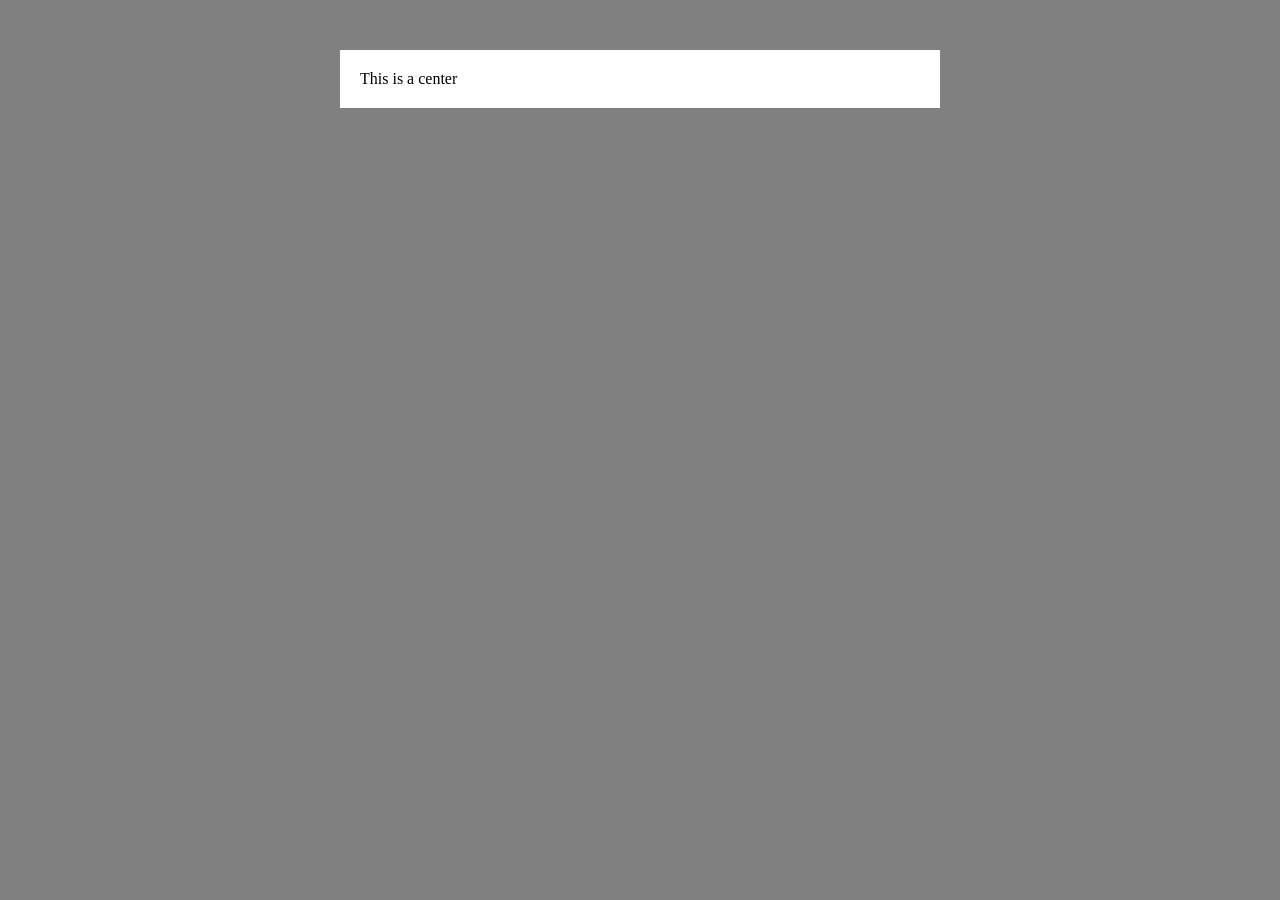
==== Html css projects/job application website/index.html @ 4f849e11 "Add files via upload" ====
<Html>
    <head>
        <title>Job Application Website</title>
        <link rel="stylesheet" href="style.css">
    </head>
    <body>
        <div class="container"></div>
        <div class="apply-box">This is a center </div>
    </body>
</Html>
---- Html css projects/job application website/style.css ----
*{
    margin: 0;
    padding:0;
    box-sizing: border-box;
}
.container{
    max-width : 900px;
    margin: 0 auto;

}
.apply-box{
    max-width: 600px;
    padding: 20px;
    background-color: white;
    margin: 0 auto;
    margin-top: 50px;
    box-shadow: 4px 3px 5px rgba()
}
body{ 
    background-color: grey;
}
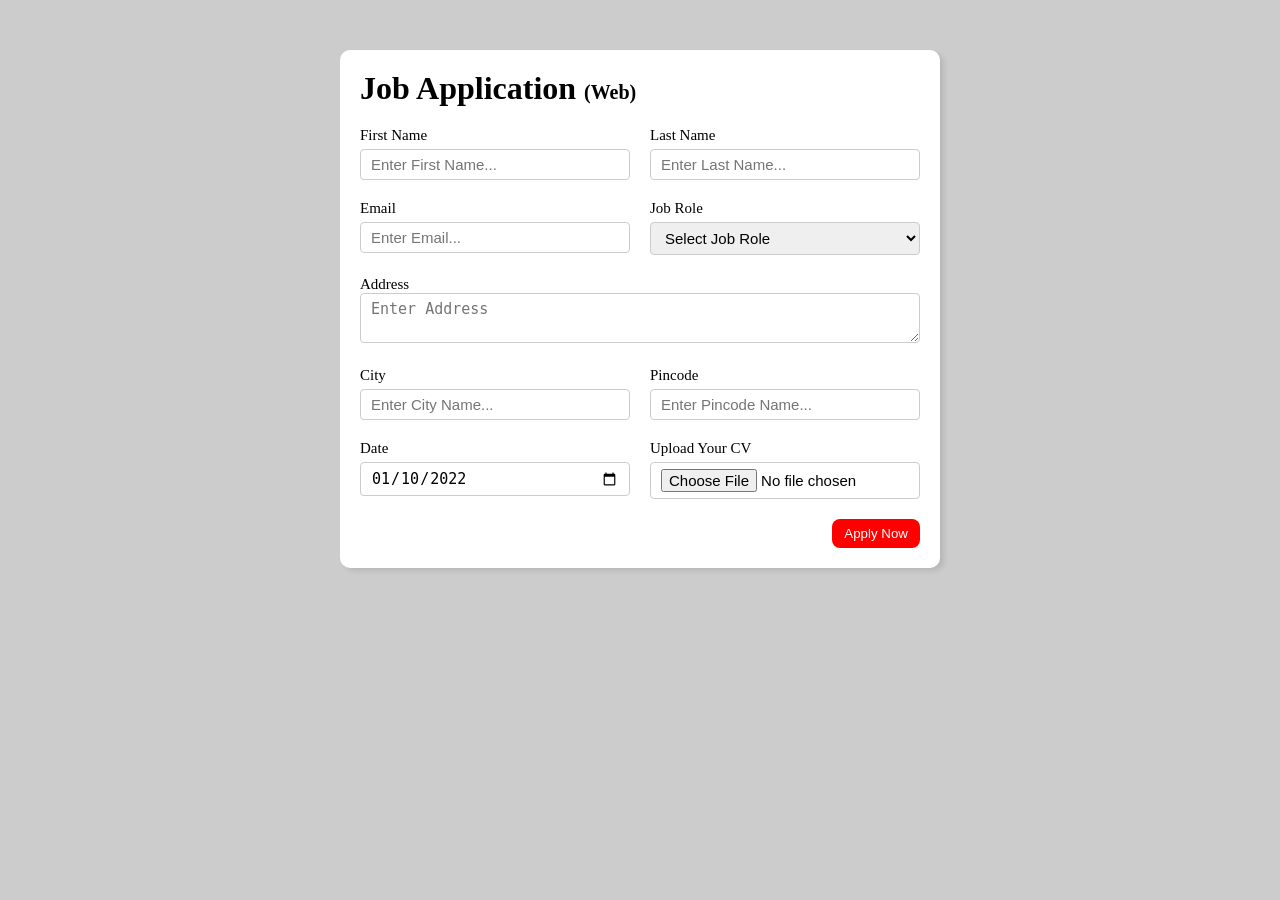
==== commit 4e0744ee: "Add files via upload" ====
--- a/Html css projects/job application website/index.html
+++ b/Html css projects/job application website/index.html
@@ -1,10 +1,93 @@
-<Html>
-    <head>
-        <title>Job Application Website</title>
-        <link rel="stylesheet" href="style.css">
-    </head>
-    <body>
-        <div class="container"></div>
-        <div class="apply-box">This is a center </div>
-    </body>
-</Html>+<!DOCTYPE html>
+<html lang="en">
+  <head>
+    <meta charset="UTF-8" />
+    <meta http-equiv="X-UA-Compatible" content="IE=edge" />
+    <meta name="viewport" content="width=device-width, initial-scale=1.0" />
+    <title>Job Application Form</title>
+    <link rel="stylesheet" href="style.css" />
+  </head>
+  <body>
+    <div class="container">
+      <div class="apply_box">
+        <h1>
+          Job Application
+          <span class="title_small">(Web)</span>
+        </h1>
+        <form action="">
+          <div class="form_container">
+            <div class="form_control">
+              <label for="first_name"> First Name </label>
+              <input
+                id="first_name"
+                name="first_name"
+                placeholder="Enter First Name..."
+              />
+            </div>
+            <div class="form_control">
+              <label for="last_name"> Last Name </label>
+              <input
+                id="last_name"
+                name="last_name"
+                placeholder="Enter Last Name..."
+              />
+            </div>
+            <div class="form_control">
+              <label for="email"> Email </label>
+              <input
+                type="email"
+                id="email"
+                name="email"
+                placeholder="Enter Email..."
+              />
+            </div>
+            <div class="form_control">
+              <label for="job_role"> Job Role </label>
+              <select id="job_role" name="job_role">
+                <option value="">Select Job Role</option>
+                <option value="frontend">Frontend Developer</option>
+                <option value="backend">Backend Developer</option>
+                <option value="full_stack">Full Stack Developer</option>
+                <option value="ui_ux">UI UX Designer</option>
+              </select>
+            </div>
+            <div class="textarea_control">
+              <label for="address"> Address </label>
+              <textarea
+                id="address"
+                name="address"
+                row="4"
+                cols="50"
+                placeholder="Enter Address"
+              ></textarea>
+            </div>
+            <div class="form_control">
+              <label for="city"> City </label>
+              <input id="city" name="city" placeholder="Enter City Name..." />
+            </div>
+            <div class="form_control">
+              <label for="pincode"> Pincode </label>
+              <input
+                type="number"
+                id="pincode"
+                name="pincode"
+                placeholder="Enter Pincode Name..."
+              />
+            </div>
+            <div class="form_control">
+              <label for="date"> Date </label>
+              <input value="2022-01-10" type="date" id="date" name="date" />
+            </div>
+            <div class="form_control">
+              <label for="upload"> Upload Your CV </label>
+              <input type="file" id="upload" name="upload" />
+            </div>
+          </div>
+          <div class="button_container">
+            <button type="submit">Apply Now</button>
+          </div>
+        </form>
+      </div>
+    </div>
+  </body>
+</html>
--- a/Html css projects/job application website/style.css
+++ b/Html css projects/job application website/style.css
@@ -1,21 +1,90 @@
-*{
+* {
     margin: 0;
-    padding:0;
+    padding: 0;
     box-sizing: border-box;
-}
-.container{
-    max-width : 900px;
+  }
+  
+  body {
+    background-color: #ccc;
+  }
+  .container {
+    max-width: 900px;
     margin: 0 auto;
-
-}
-.apply-box{
+  }
+  
+  .apply_box {
     max-width: 600px;
     padding: 20px;
     background-color: white;
     margin: 0 auto;
     margin-top: 50px;
-    box-shadow: 4px 3px 5px rgba()
-}
-body{ 
-    background-color: grey;
-}+    box-shadow: 4px 3px 5px rgba(1, 1, 1, 0.1);
+    border-radius: 10px;
+  }
+  
+  .title_small {
+    font-size: 20px;
+  }
+  
+  .form_container {
+    margin-top: 20px;
+    display: grid;
+    grid-template-columns: repeat(auto-fit, minmax(200px, 1fr));
+    gap: 20px;
+  }
+  .form_control {
+    display: flex;
+    flex-direction: column;
+  }
+  
+  label {
+    font-size: 15px;
+    margin-bottom: 5px;
+  }
+  
+  input,
+  select,
+  textarea {
+    padding: 6px 10px;
+    border: 1px solid #ccc;
+    border-radius: 4px;
+    font-size: 15px;
+  }
+  
+  input:focus {
+    outline-color: red;
+  }
+  
+  .button_container {
+    display: flex;
+  
+    justify-content: flex-end;
+    margin-top: 20px;
+  }
+  button {
+    background-color: red;
+    border: transparent solid 2px;
+    padding: 5px 10px;
+    color: white;
+    border-radius: 8px;
+    transition: 0.3s ease-in;
+  }
+  button:hover {
+    background-color: #ccc;
+    border: 2px solid red;
+    color: black;
+    transition: 0.3s ease-out;
+    cursor: pointer;
+  }
+  .textarea_control {
+    grid-column: 1 / span 2;
+  }
+  .textarea_control textarea {
+    width: 100%;
+  }
+  
+  @media (max-width: 460px) {
+    .textarea_control {
+      grid-column: 1 / span 1;
+    }
+  } ;
